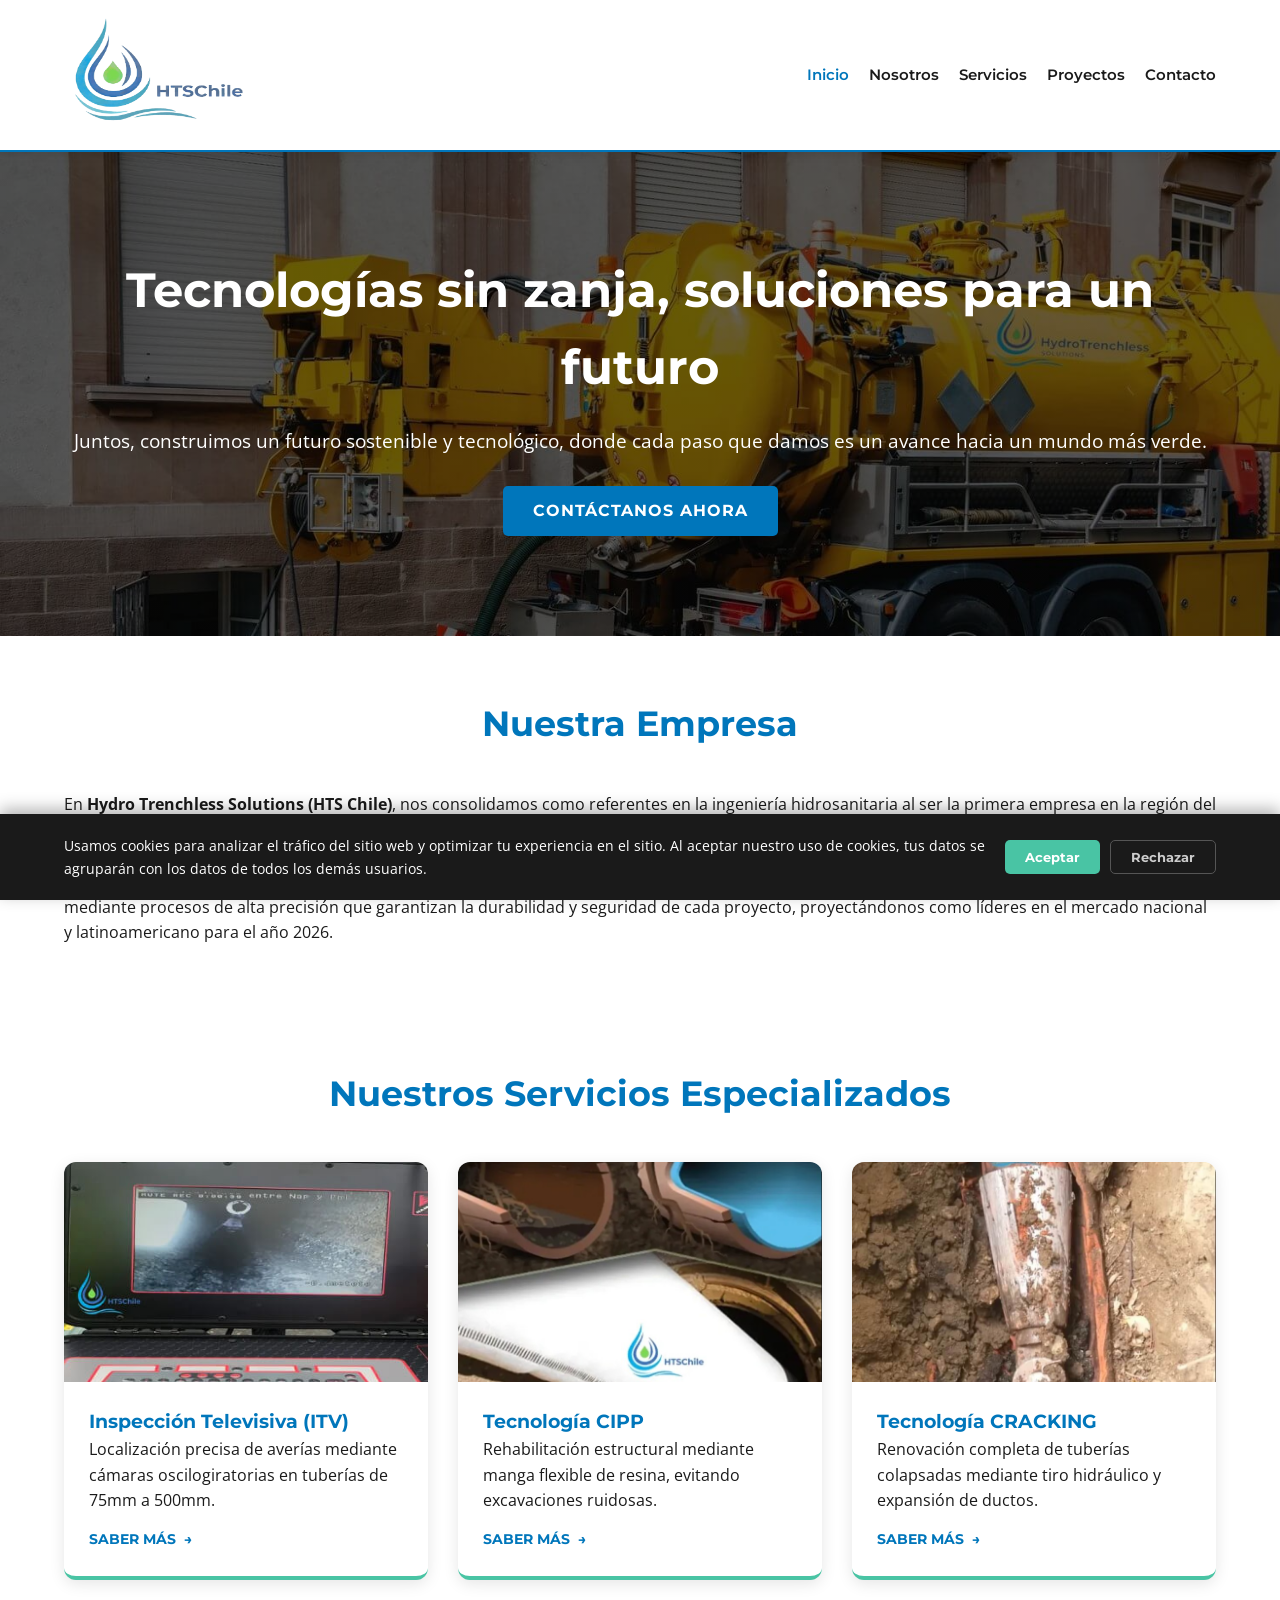
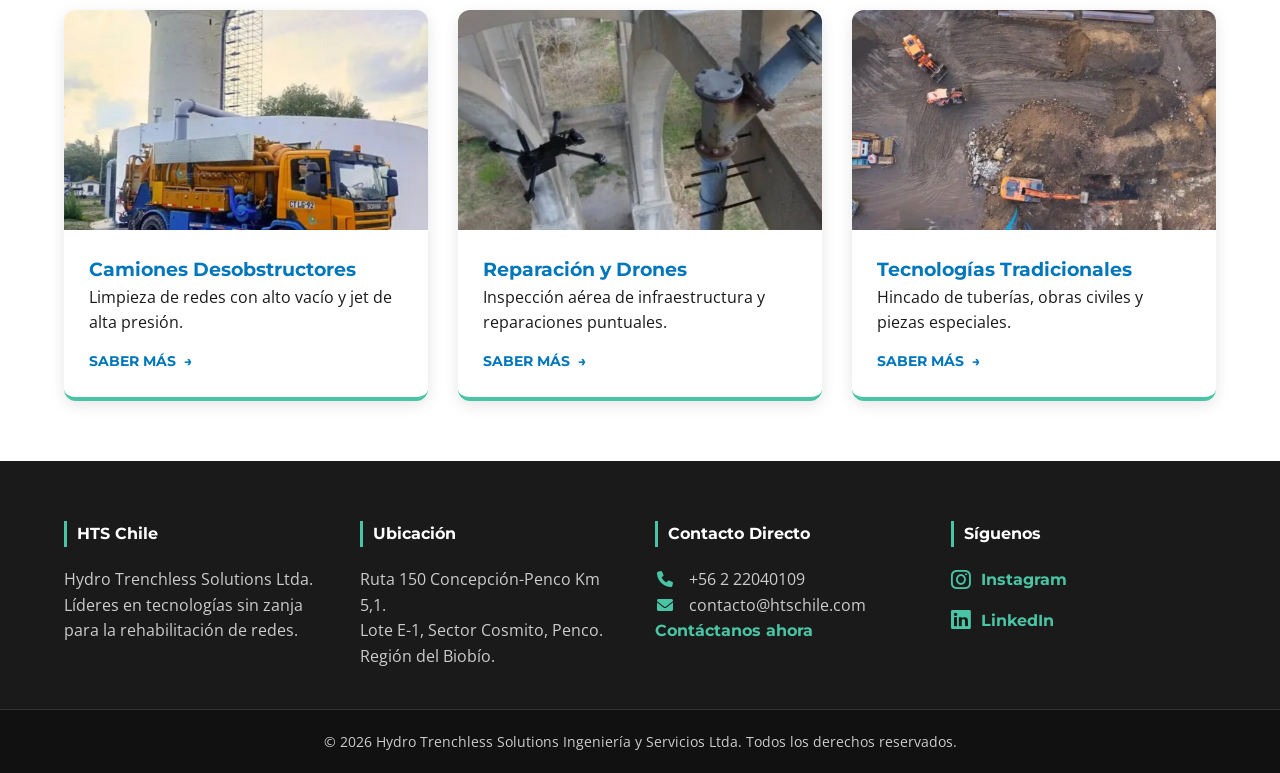
==== index.html @ a5e21645 "Initial Base (HTS WEB)" ====
<!DOCTYPE html>
<html lang="es">

<head>
    <meta charset="UTF-8">
    <meta name="viewport" content="width=device-width, initial-scale=1.0">
    <title>HTS Chile | Hydro Trenchless Solutions</title>
    <meta name="description"
        content="Líderes en tecnologías sin zanja para la rehabilitación de redes de agua y alcantarillado en la Región del Biobío.">
    <link rel="icon" type="image/png" sizes="32x32" href="images/favicon/favicon-32x32.png">
    <link rel="icon" type="image/png" sizes="16x16" href="images/favicon/favicon-16x16.png">
    <link rel="apple-touch-icon" sizes="180x180" href="images/favicon/apple-touch-icon.png">
    <link rel="shortcut icon" href="images/favicon/favicon.ico" type="image/x-icon">
    <link rel="stylesheet" href="css/styles.css">
    <link rel="stylesheet" href="https://cdnjs.cloudflare.com/ajax/libs/font-awesome/6.0.0/css/all.min.css">

    <script type="application/ld+json">
        {
        "@context": "https://schema.org",
        "@type": "LocalBusiness",
        "name": "Hydro Trenchless Solutions Ltda.",
        "address": {
            "@type": "PostalAddress",
            "streetAddress": "Ruta 150 Concepción-Penco Km 5,1. Lote E-1, Sector Cosmito",
            "addressLocality": "Penco",
            "addressRegion": "Biobío",
            "addressCountry": "CL"
        },
        "telephone": "+56222040109",
        "url": "https://htschile.com"
        }
        </script>
</head>

<body>

    <header>
        <div class="container">
            <div class="logo">
                <img src="images/logo-hts.png" alt="HTS Chile Logo">
            </div>
            <div class="nav-toggle" id="mobile-menu-btn">&#9776;</div>
            <nav id="main-nav">
                <ul>
                    <li><a href="index.html" class="active">Inicio</a></li>
                    <li><a href="nosotros.html">Nosotros</a></li>
                    <li><a href="servicios.html">Servicios</a></li>
                    <li><a href="proyectos.html">Proyectos</a></li>
                    <li><a href="contacto.html">Contacto</a></li>
                </ul>
            </nav>
        </div>
    </header>

    <main>
        <section class="hero">
            <div class="container">
                <h1>Tecnologías sin zanja, soluciones para un futuro</h1>
                <p>Juntos, construimos un futuro sostenible y tecnológico, donde cada paso que damos es un avance hacia
                    un mundo más verde.</p>
                <a href="contacto.html" class="cta-button">Contáctanos ahora</a>
            </div>
        </section>

        <section class="section-padding container">
            <h2>Nuestra Empresa</h2>
            <p class="text-center">En <strong>Hydro Trenchless Solutions (HTS Chile)</strong>, nos consolidamos como
                referentes en la ingeniería hidrosanitaria al ser la primera empresa en la región del Biobío en integrar
                activos de vanguardia para la rehabilitación de redes sin zanja. Nuestra trayectoria está impulsada por
                una inversión constante en tecnología de última generación y un equipo profesional de alta
                especialización, lo que nos permite ofrecer soluciones eficientes que minimizan el impacto en la
                comunidad y el entorno. Comprometidos con la excelencia operativa y la innovación sostenible,
                transformamos la infraestructura crítica mediante procesos de alta precisión que garantizan la
                durabilidad y seguridad de cada proyecto, proyectándonos como líderes en el mercado nacional y
                latinoamericano para el año 2026.</p>
        </section>





        <section class="section-padding container">
            <h2>Nuestros Servicios Especializados</h2>
            <div class="servicios-grid">

                <article class="service-card">
                    <div class="service-image-top">
                        <a href="servicios/inspeccion-televisiva.html"><img src="images/icon-itv.jpg"
                                alt="Inspección Televisiva"></a>
                    </div>
                    <div class="service-info">
                        <h3>Inspección Televisiva (ITV)</h3>
                        <p>Localización precisa de averías mediante cámaras oscilogiratorias en tuberías de 75mm a
                            500mm.</p>
                        <a href="servicios/inspeccion-televisiva.html" class="btn-modern">
                            Saber más <span class="arrow">&rarr;</span>
                        </a>
                    </div>
                </article>

                <article class="service-card">
                    <div class="service-image-top">
                        <a href="servicios/tecnologia-cipp.html"><img src="images/icon-cipp.jpg"
                                alt="Tecnología CIPP"></a>
                    </div>
                    <div class="service-info">
                        <h3>Tecnología CIPP</h3>
                        <p>Rehabilitación estructural mediante manga flexible de resina, evitando excavaciones ruidosas.
                        </p>
                        <a href="servicios/tecnologia-cipp.html" class="btn-modern">
                            Saber más <span class="arrow">&rarr;</span>
                        </a>
                    </div>
                </article>

                <article class="service-card">
                    <div class="service-image-top">
                        <a href="servicios/tecnologia-cracking.html"><img src="images/icon-cracking.jpg"
                                alt="Tecnología Cracking"></a>
                    </div>
                    <div class="service-info">
                        <h3>Tecnología CRACKING</h3>
                        <p>Renovación completa de tuberías colapsadas mediante tiro hidráulico y expansión de ductos.
                        </p>
                        <a href="servicios/tecnologia-cracking.html" class="btn-modern">
                            Saber más <span class="arrow">&rarr;</span>
                        </a>
                    </div>
                </article>

                <article class="service-card">
                    <div class="service-image-top">
                        <a href="servicios/camiones-desobstructores.html"><img src="images/icon-camion.jpg"
                                alt="Camiones"></a>
                    </div>
                    <div class="service-info">
                        <h3>Camiones Desobstructores</h3>
                        <p>Limpieza de redes con alto vacío y jet de alta presión.</p>
                        <a href="servicios/camiones-desobstructores.html" class="btn-modern">
                            Saber más <span class="arrow">&rarr;</span>
                        </a>
                    </div>
                </article>

                <article class="service-card">
                    <div class="service-image-top">
                        <a href="servicios/reparacion-y-drones.html"><img src="images/icon-drone.jpg" alt="Drones"></a>
                    </div>
                    <div class="service-info">
                        <h3>Reparación y Drones</h3>
                        <p>Inspección aérea de infraestructura y reparaciones puntuales.</p>
                        <a href="servicios/reparacion-y-drones.html" class="btn-modern">
                            Saber más <span class="arrow">&rarr;</span>
                        </a>
                    </div>
                </article>

                <article class="service-card">
                    <div class="service-image-top">
                        <a href="servicios/tecnologias-tradicionales.html"><img src="images/icon-tradicional.jpg"
                                alt="Obras"></a>
                    </div>
                    <div class="service-info">
                        <h3>Tecnologías Tradicionales</h3>
                        <p>Hincado de tuberías, obras civiles y piezas especiales.</p>
                        <a href="servicios/tecnologias-tradicionales.html" class="btn-modern">
                            Saber más <span class="arrow">&rarr;</span>
                        </a>
                    </div>
                </article>

            </div>
        </section>
    </main>

    <footer>
        <div class="container footer-grid">
            <div class="footer-section">
                <h4>HTS Chile</h4>
                <p>Hydro Trenchless Solutions Ltda. Líderes en tecnologías sin zanja para la rehabilitación de redes.
                </p>
            </div>
            <div class="footer-section">
                <h4>Ubicación</h4>
                <p>Ruta 150 Concepción-Penco Km 5,1.<br>Lote E-1, Sector Cosmito, Penco.<br>Región del Biobío.</p>
            </div>
            <div class="footer-section">
                <h4>Contacto Directo</h4>
                <p><i class="fas fa-phone"></i> +56 2 22040109</p>
                <p><i class="fas fa-envelope"></i> contacto@htschile.com</p>
                <a href="contacto.html" class="footer-link-btn">Contáctanos ahora</a>
            </div>
            <div class="footer-section">
                <h4>Síguenos</h4>
                <div class="social-links">
                    <a href="https://www.instagram.com/hts_chile" target="_blank" class="footer-link-btn">
                        <i class="fab fa-instagram"></i> Instagram
                    </a>
                    <a href="https://www.linkedin.com/company/htschile-soluciones-ingenieria" target="_blank"
                        class="footer-link-btn">
                        <i class="fab fa-linkedin"></i> LinkedIn
                    </a>
                </div>
            </div>
        </div>
        <div class="footer-bottom">
            <p>&copy; 2026 Hydro Trenchless Solutions Ingeniería y Servicios Ltda. Todos los derechos reservados.</p>
        </div>
    </footer>
    <div id="cookie-banner" class="cookie-banner">
        <div class="container cookie-content">
            <p>Usamos cookies para analizar el tráfico del sitio web y optimizar tu experiencia en el sitio. Al aceptar
                nuestro uso de cookies, tus datos se agruparán con los datos de todos los demás usuarios.</p>
            <div class="cookie-buttons">
                <button id="accept-cookies" class="btn-cookie accept">Aceptar</button>
                <button id="reject-cookies" class="btn-cookie reject">Rechazar</button>
            </div>
        </div>
    </div>


    <script src="js/script.js"></script>

</body>

</html>
---- css/styles.css ----
/* =========================================
   1. VARIABLES Y CONFIGURACIÓN BASE
   ========================================= */

/* Importación de fuentes oficiales (Montserrat y Open Sans) */
@import url('https://fonts.googleapis.com/css2?family=Montserrat:wght@400;700&family=Open+Sans:wght@400;600&display=swap');

:root {
    --color-primario: #0076bb;   /* Azul Corporativo */
    --color-secundario: #49c4a4; /* Verde Innovación */
    --color-oscuro: #1a1a1a;
    --color-blanco: #ffffff;
    --color-gris-fondo: #f4f7f9;
    
    --fuente-titulos: 'Montserrat', sans-serif;
    --fuente-cuerpo: 'Open Sans', sans-serif;
    
    --sombra: 0 4px 15px rgba(0, 0, 0, 0.1);
    --transicion: all 0.3s ease;
}

* {
    margin: 0;
    padding: 0;
    box-sizing: border-box;
}

html, body {
    height: 100%;
    font-family: var(--fuente-cuerpo);
    background-color: var(--color-blanco);
    display: flex;
    flex-direction: column;
    color: var(--color-oscuro);
    line-height: 1.6;
}

/* Encabezados con Montserrat */
h1, h2, h3, h4, h5, h6 {
    font-family: var(--fuente-titulos);
    font-weight: 700;
    color: var(--color-primario);
}

main {
    flex: 1 0 auto;
}

.container {
    width: 90%;
    max-width: 1200px;
    margin: 0 auto;
}

/* =========================================
   2. HEADER Y NAVEGACIÓN
   ========================================= */
header {
    background: var(--color-blanco);
    /* Bajamos el padding de 15px a 5px para ganar espacio interno */
    padding: 5px 0; 
    box-shadow: 0 2px 10px rgba(0, 0, 0, 0.1);
    position: sticky;
    top: 0;
    z-index: 1000;
    border-bottom: 2px solid var(--color-primario);
}



header .container {
    display: flex;
    justify-content: space-between;
    align-items: center;
}

.logo img {
    /* Aumentamos la altura de 80px a 100px */
    height: 120px; 
    display: block;
    /* Añadimos una transición suave por si quieres que cambie al hacer scroll */
    transition: var(--transicion); 
    /* Asegura que el logo no se deforme */
    width: 200px; 
}

nav ul {
    display: flex;
    list-style: none;
    gap: 20px;
}

nav ul li a {
    text-decoration: none;
    color: var(--color-oscuro);
    font-family: var(--fuente-titulos);
    font-weight: 600;
    font-size: 0.95rem;
    transition: var(--transicion);
}

nav ul li a:hover, nav ul li a.active {
    color: var(--color-primario);
}

.nav-toggle {
    display: none;
    font-size: 1.5rem;
    cursor: pointer;
}

/* =========================================
   3. HERO SECTIONS (BANNERS)
   ========================================= */
.hero, .secondary-hero {
    color: white;
    padding: 100px 0;
    text-align: center;
    background-size: cover;
    background-position: center;
    background-repeat: no-repeat;
}

.hero { background-image: linear-gradient(rgba(0, 0, 0, 0.6), rgba(0, 0, 0, 0.6)), url('../images/hero-bg.jpg'); }
.secondary-hero { background-image: linear-gradient(rgba(0, 0, 0, 0.7), rgba(0, 0, 0, 0.7)), url('../images/nosotros-bg.jpg'); }

.hero h1, .secondary-hero h1 { 
    font-size: 3rem; 
    margin-bottom: 20px; 
    color: var(--color-blanco);
}


.hero p, .secondary-hero p {
    font-size: 1.2rem;
    margin-bottom: 30px;
}

/* =========================================
   4. DISEÑO DE GRIDS Y SECCIONES
   ========================================= */
.section-padding { padding: 60px 0; }

h2 {
    text-align: center;
    color: var(--color-primario);
    margin-bottom: 40px;
    font-size: 2.2rem;
}

.bg-light { background-color: var(--color-gris-fondo); }

/* Grid de Servicios (Principal e Index) */
.servicios-grid {
    display: grid;
    grid-template-columns: repeat(auto-fit, minmax(300px, 1fr));
    gap: 30px;
}

/* Grid de Contenido (Página Nosotros) */
.content-grid {
    display: grid;
    grid-template-columns: repeat(auto-fit, minmax(300px, 1fr)); /* Ajustado para mejor respuesta */
    gap: 40px;
    align-items: center;
}

/* Alineación específica para texto en Nosotros */
.text-content h2 {
    text-align: left;
    margin-bottom: 20px;
}

.text-content p {
    text-align: left;
}

/* =========================================
   5. TARJETAS Y BOTONES (CORREGIDOS)
   ========================================= */
.service-card {
    background: var(--color-blanco);
    border-radius: 12px;
    box-shadow: var(--sombra);
    border-bottom: 4px solid var(--color-secundario);
    transition: var(--transicion);
    display: flex;
    flex-direction: column;
    overflow: hidden;
    height: 100%;
}

.service-card:hover {
    transform: translateY(-8px);
}

.service-image-top {
    width: 100%;
    height: 220px;
    overflow: hidden;
}

.service-image-top img {
    width: 100%;
    height: 100%;
    object-fit: cover;
}

.service-info {
    padding: 25px;
    flex-grow: 1;
    display: flex;
    flex-direction: column;
    justify-content: space-between; /* Empuja el botón al final */
}

/* Botón "SABER MÁS" (Estilo Imagen 2 corregido) */
.btn-modern {
    margin-top: 15px;
    display: inline-flex;
    align-items: center;
    color: var(--color-primario) !important; /* Mantiene azul aunque sea visitado */
    font-family: var(--fuente-titulos);
    font-weight: 700;
    text-transform: uppercase; /* Fuerza Mayúsculas */
    font-size: 0.85rem;
    gap: 8px;
    text-decoration: none;
    transition: var(--transicion);
}

.btn-modern:hover {
    color: var(--color-secundario) !important;
}

.btn-modern .arrow {
    transition: transform 0.3s ease;
}

.btn-modern:hover .arrow {
    transform: translateX(5px);
}

.cta-button {
    background: var(--color-primario);
    color: white;
    padding: 12px 30px;
    text-decoration: none;
    border-radius: 5px;
    font-family: var(--fuente-titulos);
    font-weight: bold;
    display: inline-block;
    transition: var(--transicion);
    border: none;
    text-transform: uppercase;
    letter-spacing: 1px;
}

.cta-button:hover {
    background: var(--color-secundario);
    cursor: pointer;
}

/* =========================================
   6. FOOTER (4 COLUMNAS Y REDES SOCIALES)
   ========================================= */
footer {
    background: var(--color-oscuro);
    color: #cccccc;
    padding: 60px 0 0;
    flex-shrink: 0;
}

.footer-grid {
    display: grid;
    grid-template-columns: repeat(4, 1fr); /* 4 Columnas simétricas */
    gap: 30px;
    padding-bottom: 40px;
}

.footer-section h4 {
    color: var(--color-blanco);
    margin-bottom: 20px;
    border-left: 3px solid var(--color-secundario);
    padding-left: 10px;
}

.footer-section p i {
    margin-right: 10px;
    color: var(--color-secundario);
    width: 20px;
    text-align: center;
}

.social-links {
    display: flex;
    flex-direction: column;
    gap: 15px;
}

.footer-link-btn {
    display: flex;
    align-items: center;
    color: var(--color-secundario);
    font-family: var(--fuente-titulos);
    font-weight: bold;
    text-decoration: none;
    transition: var(--transicion);
}

.footer-link-btn i {
    font-size: 1.4rem;
    margin-right: 10px;
}

.footer-link-btn:hover {
    color: var(--color-blanco);
    transform: translateX(5px);
}

.footer-bottom {
    background: #111;
    text-align: center;
    padding: 20px 0;
    font-size: 0.9rem;
    border-top: 1px solid #333;
}

/* =========================================
   7. RESPONSIVE
   ========================================= */
@media (max-width: 1024px) {
    .footer-grid { grid-template-columns: repeat(2, 1fr); }
}

@media (max-width: 768px) {
    .nav-toggle { display: block; }
    nav {
        display: none;
        width: 100%;
        position: absolute;
        top: 80px;
        left: 0;
        background: white;
        padding: 20px;
        box-shadow: var(--sombra);
    }
    nav.show { display: block; }
    nav ul { flex-direction: column; gap: 15px; }
    
    .hero h1 { font-size: 2.2rem; }
    .content-grid { grid-template-columns: 1fr; }
    
    .footer-grid {
        grid-template-columns: 1fr;
        text-align: center;
    }
    .footer-section h4 {
        border-left: none;
        border-bottom: 2px solid var(--color-secundario);
        display: inline-block;
        padding: 0 10px 5px;
    }
    .footer-link-btn { justify-content: center; }
}

/* =========================================
   8. AVISO DE COOKIES
   ========================================= */
.cookie-banner {
    position: fixed;
    bottom: -100%; /* Escondido por defecto */
    left: 0;
    width: 100%;
    background-color: var(--color-oscuro);
    color: var(--color-blanco);
    padding: 20px 0;
    box-shadow: 0 -5px 15px rgba(0, 0, 0, 0.3);
    z-index: 2000;
    transition: bottom 0.5s ease-in-out;
}

.cookie-banner.show {
    bottom: 0; /* Se desliza hacia arriba */
}

.cookie-content {
    display: flex;
    justify-content: space-between;
    align-items: center;
    gap: 20px;
    font-size: 0.9rem;
}

.cookie-buttons {
    display: flex;
    gap: 10px;
}

.btn-cookie {
    padding: 8px 20px;
    border-radius: 5px;
    border: none;
    font-family: var(--fuente-titulos);
    font-weight: bold;
    cursor: pointer;
    transition: var(--transicion);
}

.btn-cookie.accept {
    background-color: var(--color-secundario);
    color: var(--color-blanco);
}

.btn-cookie.reject {
    background-color: transparent;
    color: #ccc;
    border: 1px solid #555;
}

.btn-cookie:hover {
    transform: scale(1.05);
    filter: brightness(1.1);
}

/* Ajuste móvil */
@media (max-width: 768px) {
    .cookie-content {
        flex-direction: column;
        text-align: center;
    }
}

/* Asegúrate de que estas reglas existan en tu styles.css */
.btn-back {
    display: inline-flex;
    align-items: center;
    gap: 10px;
    color: var(--color-primario);
    text-decoration: none;
    font-family: var(--fuente-titulos);
    font-weight: 700;
    font-size: 0.9rem;
    text-transform: uppercase;
    margin-bottom: 10px; /* Reducimos el margen inferior */
    transition: var(--transicion);
}

.btn-back:hover {
    color: var(--color-secundario);
    transform: translateX(-5px);
}

.btn-back:hover {
    color: var(--color-secundario);
    transform: translateX(-5px); /* Efecto de desplazamiento a la izquierda */
}
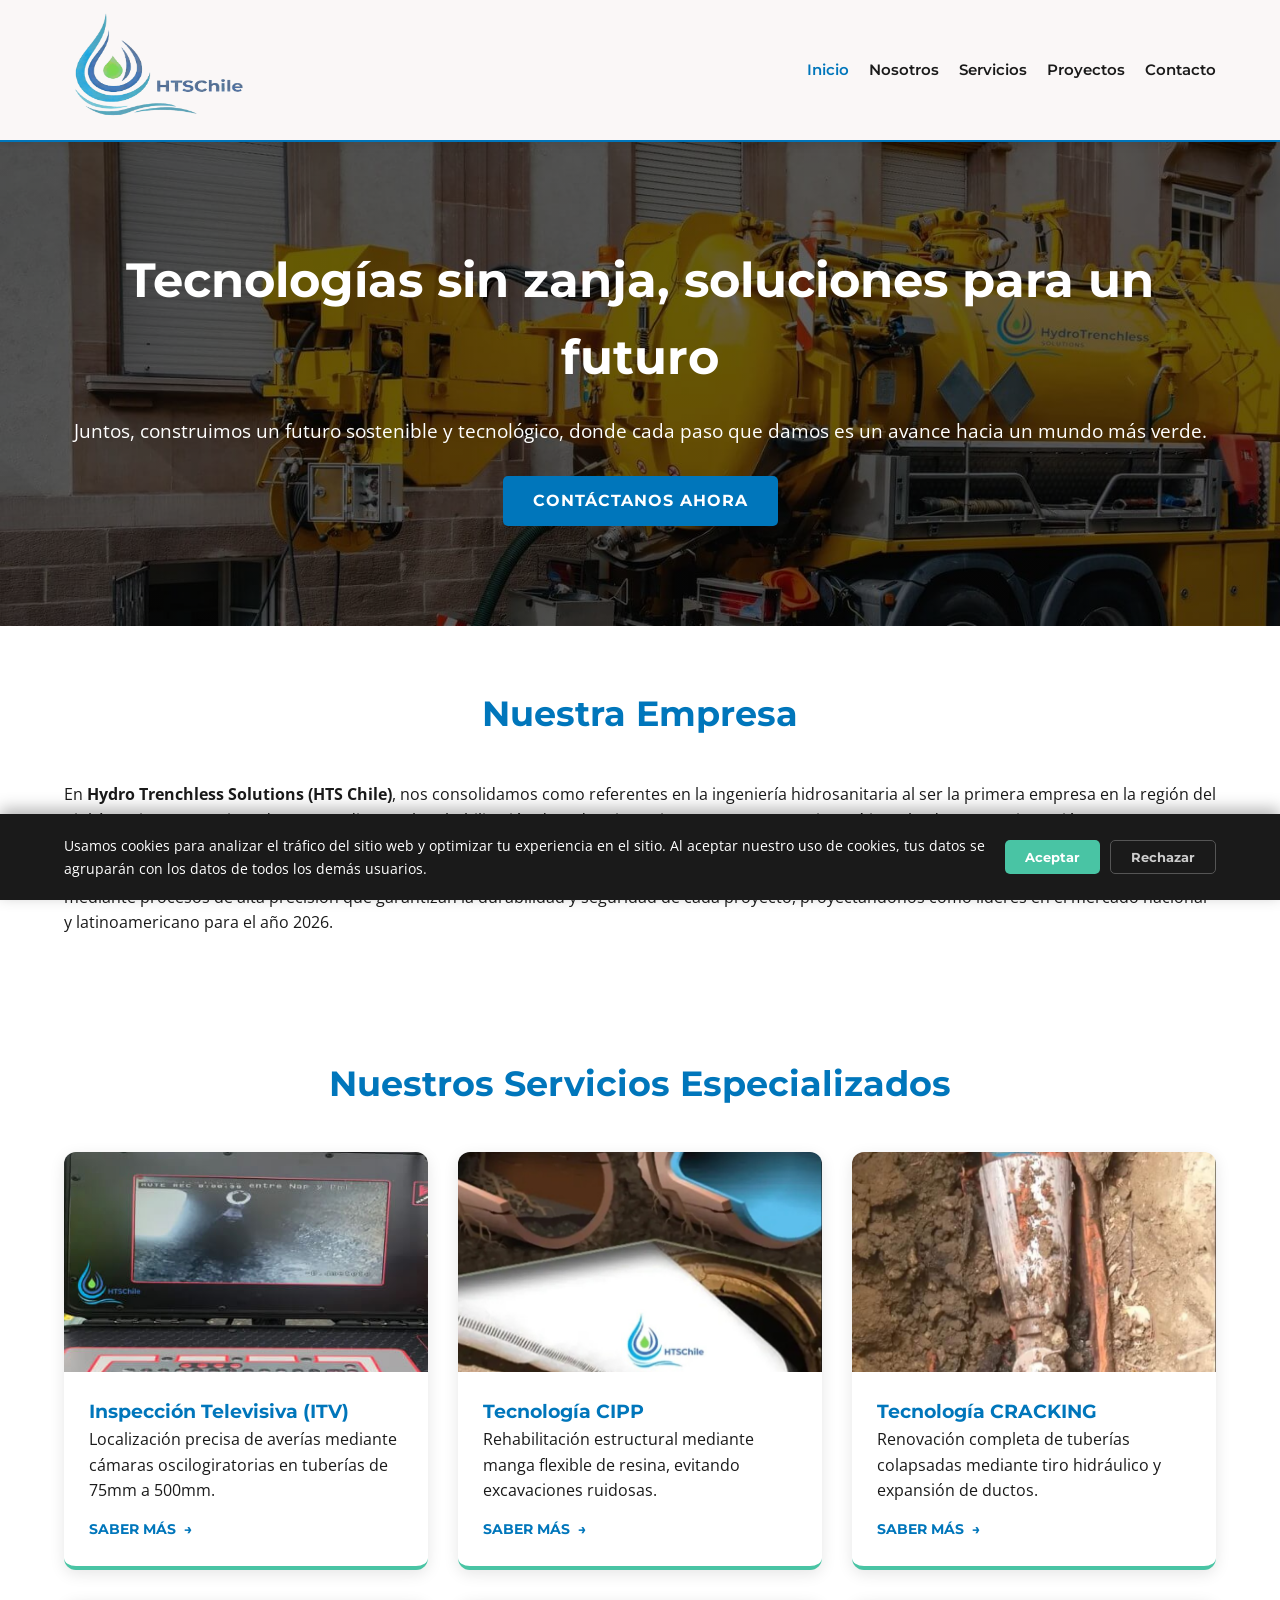
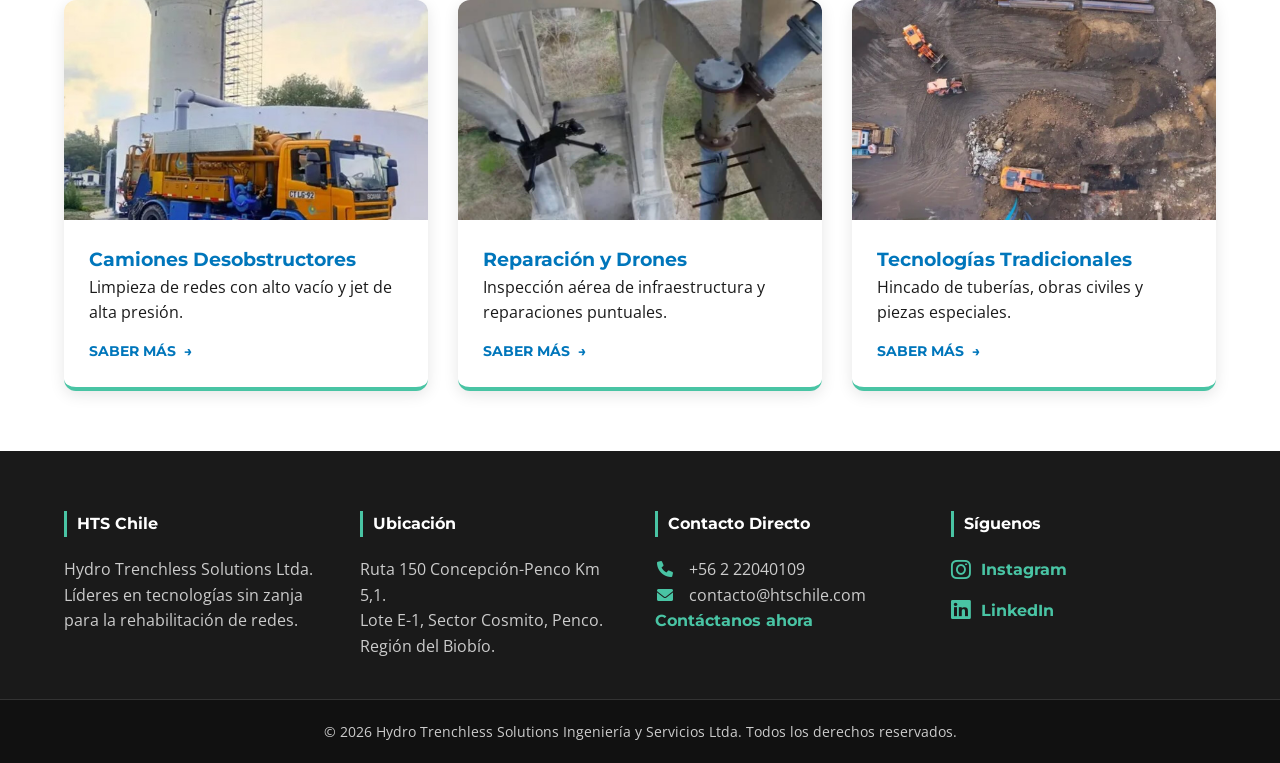
==== commit 5d6553bf: "Add Script Google Analitycs" ====
--- a/index.html
+++ b/index.html
@@ -2,11 +2,36 @@
 <html lang="es">
 
 <head>
+    <!-- Google tag (gtag.js) -->
+    <script async src="https://www.googletagmanager.com/gtag/js?id=G-3RVDMCNFKT"></script>
+    <script>
+        window.dataLayer = window.dataLayer || [];
+        function gtag() { dataLayer.push(arguments); }
+        gtag('js', new Date());
+
+        gtag('config', 'G-3RVDMCNFKT');
+    </script>
     <meta charset="UTF-8">
     <meta name="viewport" content="width=device-width, initial-scale=1.0">
     <title>HTS Chile | Hydro Trenchless Solutions</title>
     <meta name="description"
         content="Líderes en tecnologías sin zanja para la rehabilitación de redes de agua y alcantarillado en la Región del Biobío.">
+    <link rel="canonical" href="https://htschile.com/">
+
+    <meta property="og:type" content="website">
+    <meta property="og:url" content="https://htschile.com/">
+    <meta property="og:title" content="HTS Chile | Hydro Trenchless Solutions">
+    <meta property="og:description"
+        content="Líderes en tecnologías sin zanja para la rehabilitación de redes de agua y alcantarillado en la Región del Biobío.">
+    <meta property="og:image" content="https://htschile.com/images/logo-hts.png">
+
+    <meta name="twitter:card" content="summary_large_image">
+    <meta name="twitter:url" content="https://htschile.com/">
+    <meta name="twitter:title" content="HTS Chile | Hydro Trenchless Solutions">
+    <meta name="twitter:description"
+        content="Líderes en tecnologías sin zanja para la rehabilitación de redes de agua y alcantarillado en la Región del Biobío.">
+    <meta name="twitter:image" content="https://htschile.com/images/logo-hts.png">
+
     <link rel="icon" type="image/png" sizes="32x32" href="images/favicon/favicon-32x32.png">
     <link rel="icon" type="image/png" sizes="16x16" href="images/favicon/favicon-16x16.png">
     <link rel="apple-touch-icon" sizes="180x180" href="images/favicon/apple-touch-icon.png">
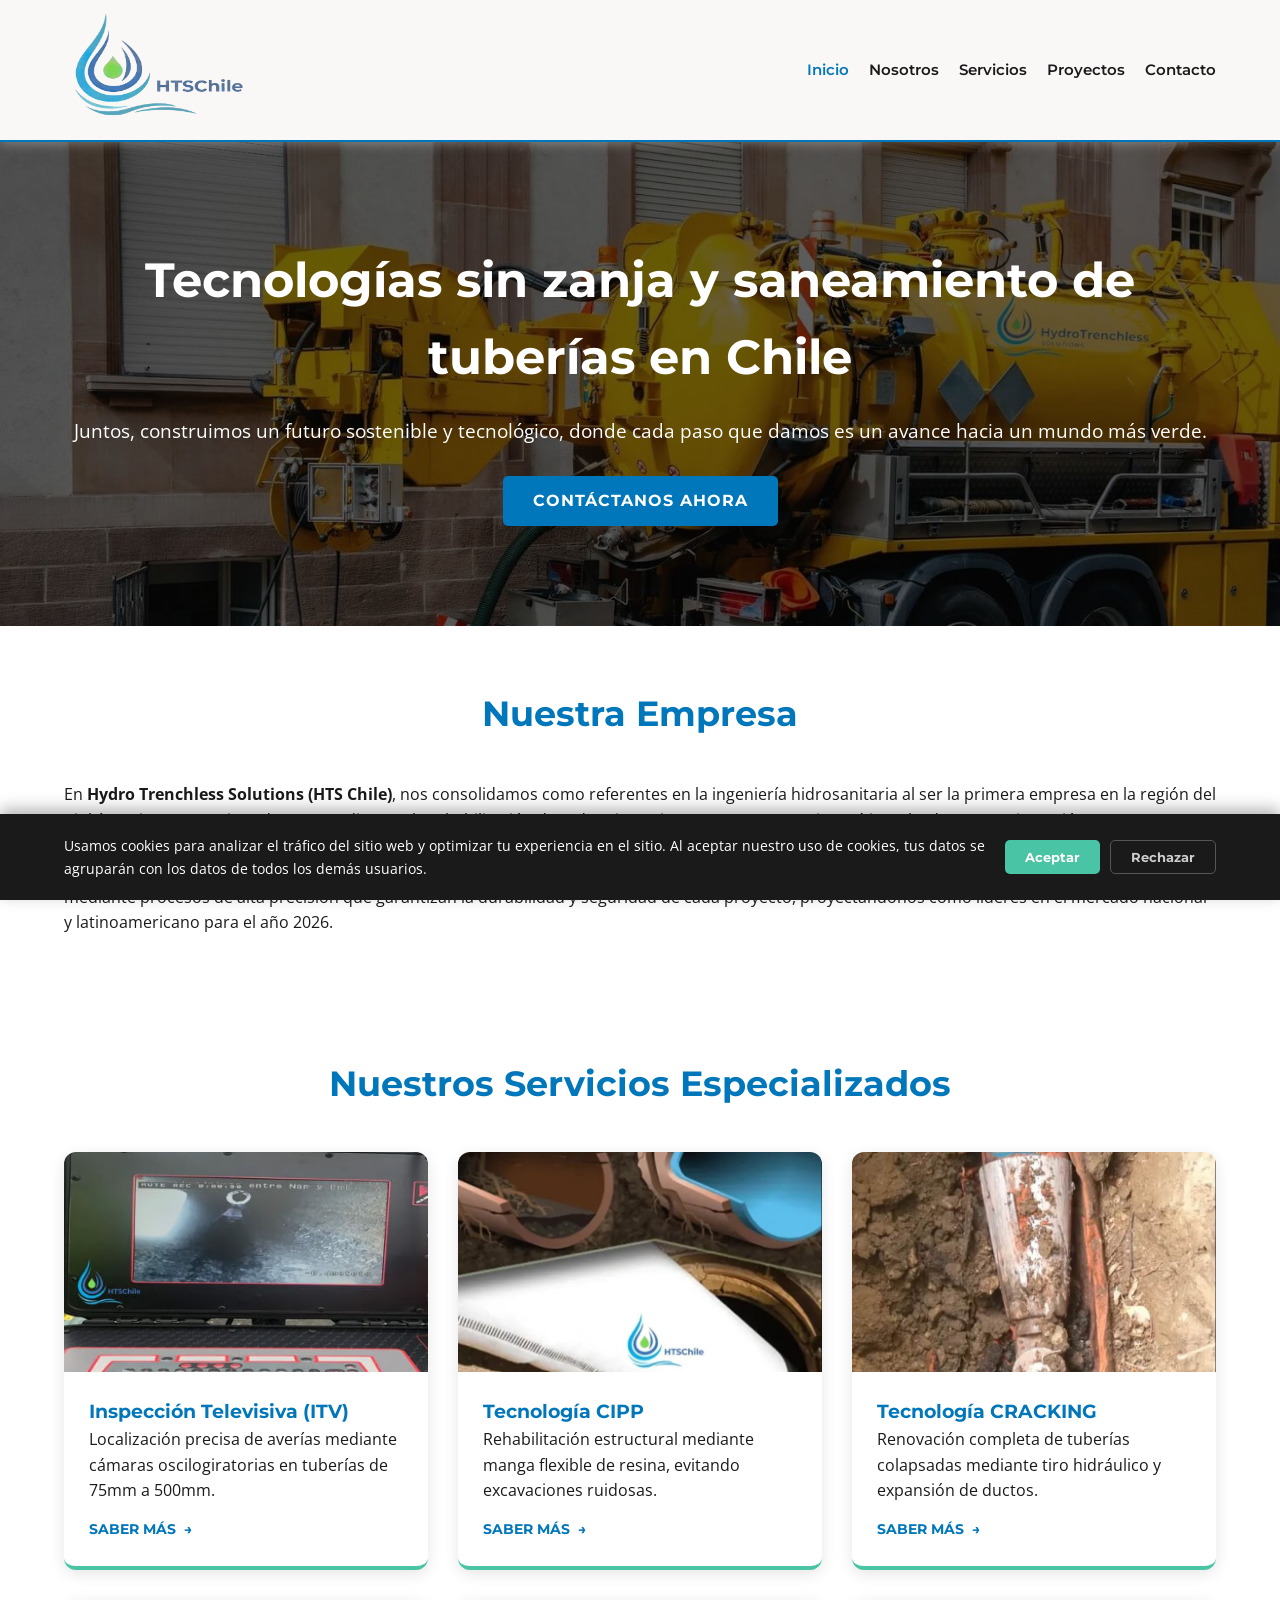
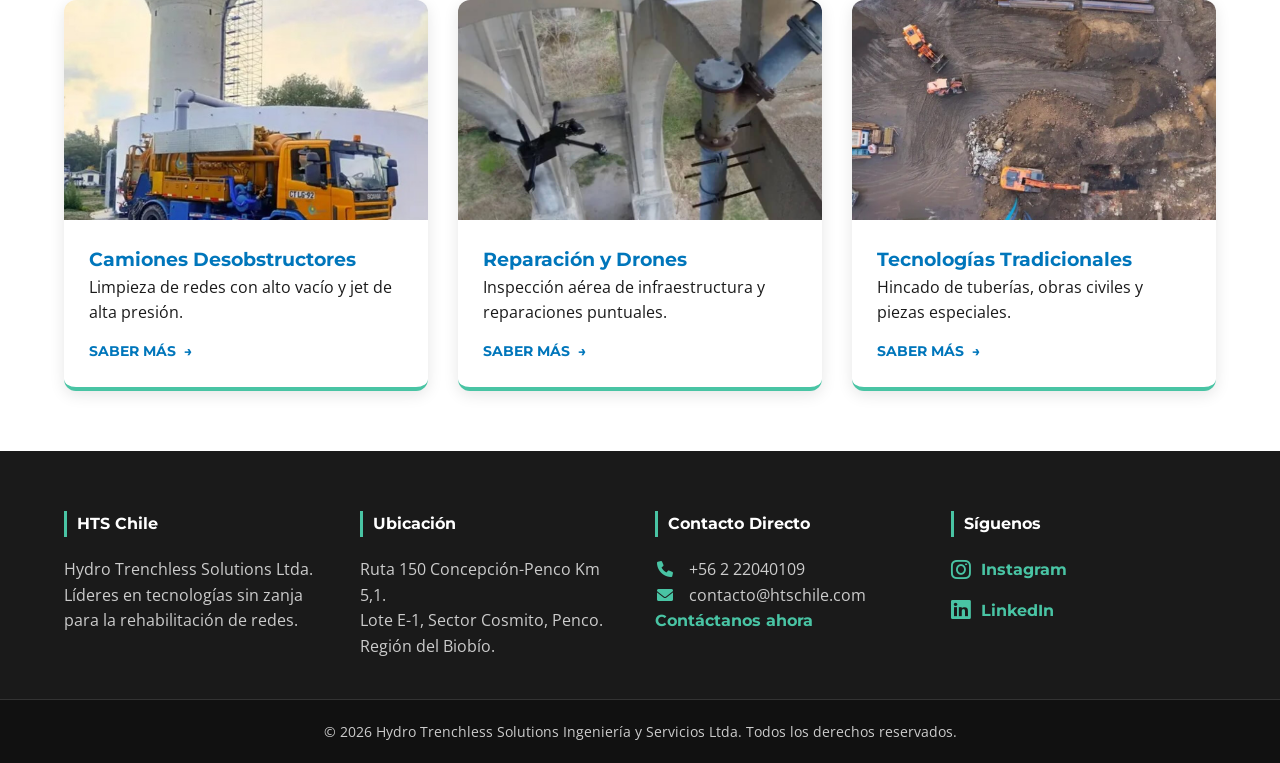
==== commit d713e77a: "Performance SEO" ====
--- a/index.html
+++ b/index.html
@@ -1,5 +1,5 @@
 <!DOCTYPE html>
-<html lang="es">
+<html lang="es-CL">
 
 <head>
     <!-- Google tag (gtag.js) -->
@@ -13,48 +13,103 @@
     </script>
     <meta charset="UTF-8">
     <meta name="viewport" content="width=device-width, initial-scale=1.0">
-    <title>HTS Chile | Hydro Trenchless Solutions</title>
-    <meta name="description"
-        content="Líderes en tecnologías sin zanja para la rehabilitación de redes de agua y alcantarillado en la Región del Biobío.">
-    <link rel="canonical" href="https://htschile.com/">
-
-    <meta property="og:type" content="website">
-    <meta property="og:url" content="https://htschile.com/">
-    <meta property="og:title" content="HTS Chile | Hydro Trenchless Solutions">
-    <meta property="og:description"
-        content="Líderes en tecnologías sin zanja para la rehabilitación de redes de agua y alcantarillado en la Región del Biobío.">
-    <meta property="og:image" content="https://htschile.com/images/logo-hts.png">
-
-    <meta name="twitter:card" content="summary_large_image">
-    <meta name="twitter:url" content="https://htschile.com/">
-    <meta name="twitter:title" content="HTS Chile | Hydro Trenchless Solutions">
-    <meta name="twitter:description"
-        content="Líderes en tecnologías sin zanja para la rehabilitación de redes de agua y alcantarillado en la Región del Biobío.">
-    <meta name="twitter:image" content="https://htschile.com/images/logo-hts.png">
-
+    <title>Tecnologías sin Zanja y Saneamiento | HTS Chile</title>
+    <meta name="description" content="Rehabilitación, inspección y mantenimiento de tuberías con tecnologías sin zanja para redes sanitarias e infraestructura en Chile.">
+    <meta name="robots" content="index, follow, max-image-preview:large, max-snippet:-1, max-video-preview:-1">
+    <link rel="canonical" href="https://htschile.com/">
+    <link rel="alternate" hreflang="es-CL" href="https://htschile.com/">
+    <link rel="alternate" hreflang="x-default" href="https://htschile.com/">
+
+    <meta property="og:locale" content="es_CL">
+    <meta property="og:type" content="website">
+    <meta property="og:site_name" content="HTS Chile">
+    <meta property="og:url" content="https://htschile.com/">
+    <meta property="og:title" content="Tecnologías sin Zanja y Saneamiento | HTS Chile">
+    <meta property="og:description" content="Rehabilitación, inspección y mantenimiento de tuberías con tecnologías sin zanja para redes sanitarias e infraestructura en Chile.">
+    <meta property="og:image" content="https://htschile.com/images/hero-bg.jpg">
+    <meta property="og:image:alt" content="Tecnologías sin zanja y saneamiento en Chile - HTS Chile">
+
+    <meta name="twitter:card" content="summary_large_image">
+    <meta name="twitter:title" content="Tecnologías sin Zanja y Saneamiento | HTS Chile">
+    <meta name="twitter:description" content="Rehabilitación, inspección y mantenimiento de tuberías con tecnologías sin zanja para redes sanitarias e infraestructura en Chile.">
+    <meta name="twitter:image" content="https://htschile.com/images/hero-bg.jpg">
+    <meta name="twitter:image:alt" content="Tecnologías sin zanja y saneamiento en Chile - HTS Chile">
+    <meta name="theme-color" content="#12344d">
     <link rel="icon" type="image/png" sizes="32x32" href="images/favicon/favicon-32x32.png">
     <link rel="icon" type="image/png" sizes="16x16" href="images/favicon/favicon-16x16.png">
     <link rel="apple-touch-icon" sizes="180x180" href="images/favicon/apple-touch-icon.png">
     <link rel="shortcut icon" href="images/favicon/favicon.ico" type="image/x-icon">
+    <link rel="preload" href="images/hero-bg.jpg" as="image" fetchpriority="high">
     <link rel="stylesheet" href="css/styles.css">
-    <link rel="stylesheet" href="https://cdnjs.cloudflare.com/ajax/libs/font-awesome/6.0.0/css/all.min.css">
-
-    <script type="application/ld+json">
-        {
-        "@context": "https://schema.org",
-        "@type": "LocalBusiness",
-        "name": "Hydro Trenchless Solutions Ltda.",
-        "address": {
-            "@type": "PostalAddress",
-            "streetAddress": "Ruta 150 Concepción-Penco Km 5,1. Lote E-1, Sector Cosmito",
-            "addressLocality": "Penco",
-            "addressRegion": "Biobío",
-            "addressCountry": "CL"
-        },
-        "telephone": "+56222040109",
-        "url": "https://htschile.com"
-        }
-        </script>
+    <link rel="preconnect" href="https://cdnjs.cloudflare.com" crossorigin>
+    <link rel="stylesheet" href="https://cdnjs.cloudflare.com/ajax/libs/font-awesome/6.0.0/css/all.min.css">
+    <script type="application/ld+json">
+{
+  "@context": "https://schema.org",
+  "@graph": [
+    {
+      "@type": "LocalBusiness",
+      "@id": "https://htschile.com/#organization",
+      "name": "Hydro Trenchless Solutions Ltda.",
+      "alternateName": "HTS Chile",
+      "url": "https://htschile.com/",
+      "logo": {
+        "@type": "ImageObject",
+        "url": "https://htschile.com/images/logo-hts.png",
+        "width": 593,
+        "height": 421
+      },
+      "image": "https://htschile.com/images/hero-bg.jpg",
+      "email": "contacto@htschile.com",
+      "telephone": "+56 2 2204 0109",
+      "address": {
+        "@type": "PostalAddress",
+        "streetAddress": "Ruta 150 Concepción-Penco Km 5,1, Lote E-1, Sector Cosmito",
+        "addressLocality": "Penco",
+        "addressRegion": "Biobío",
+        "postalCode": "4030000",
+        "addressCountry": "CL"
+      },
+      "areaServed": {
+        "@type": "Country",
+        "name": "Chile"
+      },
+      "sameAs": [
+        "https://www.instagram.com/hts_chile",
+        "https://www.linkedin.com/company/htschile-soluciones-ingenieria"
+      ]
+    },
+    {
+      "@type": "WebSite",
+      "@id": "https://htschile.com/#website",
+      "url": "https://htschile.com/",
+      "name": "HTS Chile",
+      "inLanguage": "es-CL",
+      "publisher": {
+        "@id": "https://htschile.com/#organization"
+      }
+    },
+    {
+      "@type": "WebPage",
+      "@id": "https://htschile.com/#webpage",
+      "url": "https://htschile.com/",
+      "name": "Tecnologías sin zanja y saneamiento en Chile",
+      "description": "Rehabilitación, inspección y mantenimiento de tuberías con tecnologías sin zanja para redes sanitarias e infraestructura en Chile.",
+      "inLanguage": "es-CL",
+      "isPartOf": {
+        "@id": "https://htschile.com/#website"
+      },
+      "about": {
+        "@id": "https://htschile.com/#organization"
+      },
+      "primaryImageOfPage": {
+        "@type": "ImageObject",
+        "url": "https://htschile.com/images/hero-bg.jpg"
+      }
+    }
+  ]
+}
+    </script>
 </head>
 
 <body>
@@ -62,7 +117,7 @@
     <header>
         <div class="container">
             <div class="logo">
-                <img src="images/logo-hts.png" alt="HTS Chile Logo">
+                <img src="images/logo-hts.png" alt="HTS Chile - Hydro Trenchless Solutions" width="593" height="421" decoding="async">
             </div>
             <div class="nav-toggle" id="mobile-menu-btn">&#9776;</div>
             <nav id="main-nav">
@@ -80,7 +135,7 @@
     <main>
         <section class="hero">
             <div class="container">
-                <h1>Tecnologías sin zanja, soluciones para un futuro</h1>
+                <h1>Tecnologías sin zanja y saneamiento de tuberías en Chile</h1>
                 <p>Juntos, construimos un futuro sostenible y tecnológico, donde cada paso que damos es un avance hacia
                     un mundo más verde.</p>
                 <a href="contacto.html" class="cta-button">Contáctanos ahora</a>
@@ -111,7 +166,7 @@
                 <article class="service-card">
                     <div class="service-image-top">
                         <a href="servicios/inspeccion-televisiva.html"><img src="images/icon-itv.jpg"
-                                alt="Inspección Televisiva"></a>
+                                alt="Inspección Televisiva" width="421" height="430" decoding="async" loading="lazy"></a>
                     </div>
                     <div class="service-info">
                         <h3>Inspección Televisiva (ITV)</h3>
@@ -126,7 +181,7 @@
                 <article class="service-card">
                     <div class="service-image-top">
                         <a href="servicios/tecnologia-cipp.html"><img src="images/icon-cipp.jpg"
-                                alt="Tecnología CIPP"></a>
+                                alt="Tecnología CIPP" width="749" height="735" decoding="async" loading="lazy"></a>
                     </div>
                     <div class="service-info">
                         <h3>Tecnología CIPP</h3>
@@ -141,7 +196,7 @@
                 <article class="service-card">
                     <div class="service-image-top">
                         <a href="servicios/tecnologia-cracking.html"><img src="images/icon-cracking.jpg"
-                                alt="Tecnología Cracking"></a>
+                                alt="Tecnología Cracking" width="747" height="718" decoding="async" loading="lazy"></a>
                     </div>
                     <div class="service-info">
                         <h3>Tecnología CRACKING</h3>
@@ -156,7 +211,7 @@
                 <article class="service-card">
                     <div class="service-image-top">
                         <a href="servicios/camiones-desobstructores.html"><img src="images/icon-camion.jpg"
-                                alt="Camiones"></a>
+                                alt="Camiones" width="566" height="675" decoding="async" loading="lazy"></a>
                     </div>
                     <div class="service-info">
                         <h3>Camiones Desobstructores</h3>
@@ -169,7 +224,7 @@
 
                 <article class="service-card">
                     <div class="service-image-top">
-                        <a href="servicios/reparacion-y-drones.html"><img src="images/icon-drone.jpg" alt="Drones"></a>
+                        <a href="servicios/reparacion-y-drones.html"><img src="images/icon-drone.jpg" alt="Drones" width="748" height="693" decoding="async" loading="lazy"></a>
                     </div>
                     <div class="service-info">
                         <h3>Reparación y Drones</h3>
@@ -183,7 +238,7 @@
                 <article class="service-card">
                     <div class="service-image-top">
                         <a href="servicios/tecnologias-tradicionales.html"><img src="images/icon-tradicional.jpg"
-                                alt="Obras"></a>
+                                alt="Obras" width="1036" height="832" decoding="async" loading="lazy"></a>
                     </div>
                     <div class="service-info">
                         <h3>Tecnologías Tradicionales</h3>
@@ -218,11 +273,11 @@
             <div class="footer-section">
                 <h4>Síguenos</h4>
                 <div class="social-links">
-                    <a href="https://www.instagram.com/hts_chile" target="_blank" class="footer-link-btn">
+                    <a href="https://www.instagram.com/hts_chile" target="_blank" class="footer-link-btn" rel="noopener noreferrer">
                         <i class="fab fa-instagram"></i> Instagram
                     </a>
                     <a href="https://www.linkedin.com/company/htschile-soluciones-ingenieria" target="_blank"
-                        class="footer-link-btn">
+                        class="footer-link-btn" rel="noopener noreferrer">
                         <i class="fab fa-linkedin"></i> LinkedIn
                     </a>
                 </div>
--- a/css/styles.css
+++ b/css/styles.css
@@ -59,7 +59,7 @@
     background: var(--color-blanco);
     /* Bajamos el padding de 15px a 5px para ganar espacio interno */
     padding: 5px 0; 
-    box-shadow: 0 2px 10px rgba(0, 0, 0, 0.1);
+    box-shadow: 0 2px 10px rgba(252, 251, 251, 0.315);
     position: sticky;
     top: 0;
     z-index: 1000;
